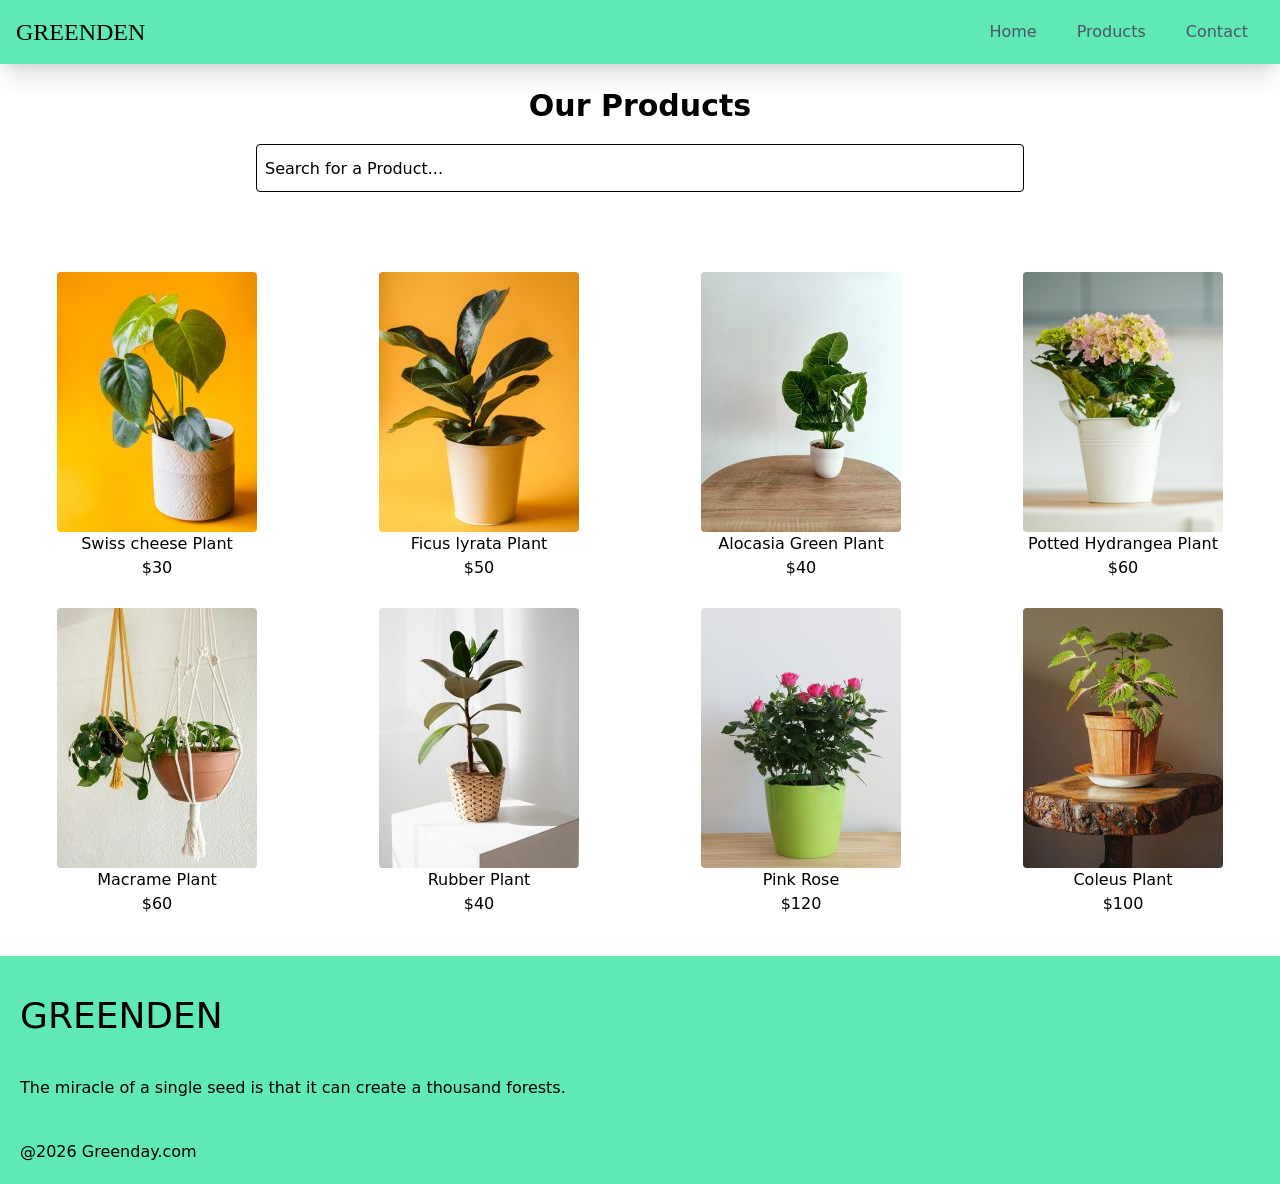
==== product.html @ 058a002a "Updated the File" ====
<!DOCTYPE html>
<html lang="en">

<head>
    <meta charset="UTF-8">
    <meta name="viewport" content="width=device-width, initial-scale=1.0">
    <title>Greenden-Products</title>

    <!-- stylesheet -->
    <link rel="stylesheet" href="./output.css">

</head>

<body>

    <!-- Navbar Section -->

    <nav class="bg-emerald-300 p-4 flex items-center justify-between shadow-xl sticky top-0 z-10 ">
        <a class="font-serif  text-2xl" href="./index.html"><h1 class="font-serif  text-2xl">GREENDEN</h1></a>
        <svg xmlns="http://www.w3.org/2000/svg" fill="none" viewBox="0 0 24 24" stroke-width="1.5" stroke="currentColor"
            class="size-6 md:hidden">
            <path stroke-linecap="round" stroke-linejoin="round" d="M3.75 6.75h16.5M3.75 12h16.5m-16.5 5.25h16.5" />
        </svg>

        <ul class=" gap-2 text-gray-600  hidden md:flex ">
            <li>
                <a class="hover:bg-mist-500 pt-2 pr-4 pl-4 pb-2   rounded-4xl  hover:text-white" href="./index.html">Home</a>
            </li>
            <li>
                <a class="hover:bg-mist-500 pt-2 pr-4 pl-4 pb-2   rounded-4xl  hover:text-white" href="#">Products</a>
            </li>
            <li>
                <a class="hover:bg-mist-500 pt-2 pr-4 pl-4 pb-2   rounded-4xl  hover:text-white" href="./contact.html">Contact</a>
            </li>
        </ul>
    </nav>

    <!-- Search  -->

    <section class="text-center mt-6 ">
        <h1 class="font-bold text-3xl">Our Products</h1>
        <input class="border border-black p-2 m-5 w-3/5  h-12   rounded"  placeholder="Search for a Product..." >
    </section>

<!-- Products  -->

 <section>
        <div class="grid grid-cols-2 md:grid-cols-4 mt-10 gap-2 text-center ">
            <div class="mt-5">
                <img src="./image/bestseller-1.jpg" alt="Swiss cheese image"
                    class="inline rounded hover:shadow-xl transform hover:-translate-y-1 ">
                <h2>Swiss cheese Plant</h2>
                <p>$30</p>
            </div>

            <div class="mt-5">
                <img src="./image/bestseller-2.jpg" alt="Ficus lyrata Plant image"
                    class="inline rounded hover:shadow-xl transform hover:-translate-y-1 ">
                <h2>Ficus lyrata Plant</h2>
                <p>$50</p>
            </div>

            <div class="mt-5">
                <img src="./image/bestseller-3.jpg" alt="Alocasia Green Plant image"
                    class="inline rounded hover:shadow-xl transform hover:-translate-y-1 ">
                <h2>Alocasia Green Plant</h2>
                <p>$40</p>
            </div>

            <div class="mt-5">
                <img src="./image/bestseller-4.jpg" alt="Potted Hydrangea Plant image"
                    class="inline rounded hover:shadow-xl transform hover:-translate-y-1 ">
                <h2>Potted Hydrangea Plant</h2>
                <p>$60</p>
            </div>

            <div class="mt-5">
                <img src="./image/bestseller-5.jpg" alt="Macrame Plant image"
                    class="inline rounded hover:shadow-xl transform hover:-translate-y-1 ">
                <h2>Macrame Plant</h2>
                <p>$60</p>
            </div>

            <div class="mt-5">
                <img src="./image/bestseller-6.jpg" alt="Rubber Plant image"
                    class="inline rounded hover:shadow-xl transform hover:-translate-y-1 ">
                <h2>Rubber Plant</h2>
                <p>$40</p>
            </div>

            <div class="mt-5">
                <img src="./image/bestseller-7.jpg" alt="Pink Rose image"
                    class="inline rounded hover:shadow-xl transform hover:-translate-y-1 ">
                <h2>Pink Rose</h2>
                <p>$120</p>
            </div>

            <div class="mt-5">
                <img src="./image/bestseller-8.jpg" alt="Coleus Plant image"
                    class="inline rounded hover:shadow-xl transform hover:-translate-y-1 ">
                <h2>Coleus Plant</h2>
                <p>$100</p>
            </div>

        </div>

    </section>

<!-- Footer  -->

    <section class="bg-emerald-300 p-5 mt-10 flex flex-col gap-10">
        <h1 class="font-medium text-4xl mt-5">GREENDEN</h1>
        <p>The miracle of a single seed is that it can create a thousand forests.</p>
        <p>@2026 Greenday.com</p>
    </section>
</body>

</html>
---- output.css ----
/*! tailwindcss v4.3.0 | MIT License | https://tailwindcss.com */
@layer properties;
@layer theme, base, components, utilities;
@layer theme {
  :root, :host {
    --font-sans: ui-sans-serif, system-ui, sans-serif, "Apple Color Emoji",
      "Segoe UI Emoji", "Segoe UI Symbol", "Noto Color Emoji";
    --font-serif: ui-serif, Georgia, Cambria, "Times New Roman", Times, serif;
    --font-mono: ui-monospace, SFMono-Regular, Menlo, Monaco, Consolas, "Liberation Mono",
      "Courier New", monospace;
    --color-amber-50: oklch(98.7% 0.022 95.277);
    --color-yellow-500: oklch(79.5% 0.184 86.047);
    --color-lime-600: oklch(64.8% 0.2 131.684);
    --color-green-800: oklch(44.8% 0.119 151.328);
    --color-emerald-300: oklch(84.5% 0.143 164.978);
    --color-emerald-400: oklch(76.5% 0.177 163.223);
    --color-blue-400: oklch(70.7% 0.165 254.624);
    --color-blue-500: oklch(62.3% 0.214 259.815);
    --color-blue-600: oklch(54.6% 0.245 262.881);
    --color-blue-700: oklch(48.8% 0.243 264.376);
    --color-indigo-400: oklch(67.3% 0.182 276.935);
    --color-slate-200: oklch(92.9% 0.013 255.508);
    --color-slate-300: oklch(86.9% 0.022 252.894);
    --color-slate-600: oklch(44.6% 0.043 257.281);
    --color-slate-900: oklch(20.8% 0.042 265.755);
    --color-gray-50: oklch(98.5% 0.002 247.839);
    --color-gray-100: oklch(96.7% 0.003 264.542);
    --color-gray-300: oklch(87.2% 0.01 258.338);
    --color-gray-400: oklch(70.7% 0.022 261.325);
    --color-gray-600: oklch(44.6% 0.03 256.802);
    --color-gray-700: oklch(37.3% 0.034 259.733);
    --color-olive-50: oklch(98.8% 0.003 106.5);
    --color-mist-500: oklch(56% 0.021 213.5);
    --color-black: #000;
    --color-white: #fff;
    --spacing: 0.25rem;
    --container-5xl: 64rem;
    --container-6xl: 72rem;
    --text-sm: 0.875rem;
    --text-sm--line-height: calc(1.25 / 0.875);
    --text-base: 1rem;
    --text-base--line-height: calc(1.5 / 1);
    --text-xl: 1.25rem;
    --text-xl--line-height: calc(1.75 / 1.25);
    --text-2xl: 1.5rem;
    --text-2xl--line-height: calc(2 / 1.5);
    --text-3xl: 1.875rem;
    --text-3xl--line-height: calc(2.25 / 1.875);
    --text-4xl: 2.25rem;
    --text-4xl--line-height: calc(2.5 / 2.25);
    --text-5xl: 3rem;
    --text-5xl--line-height: 1;
    --text-6xl: 3.75rem;
    --text-6xl--line-height: 1;
    --font-weight-medium: 500;
    --font-weight-semibold: 600;
    --font-weight-bold: 700;
    --leading-relaxed: 1.625;
    --radius-md: 0.375rem;
    --radius-2xl: 1rem;
    --radius-3xl: 1.5rem;
    --radius-4xl: 2rem;
    --animate-bounce: bounce 1s infinite;
    --default-transition-duration: 150ms;
    --default-transition-timing-function: cubic-bezier(0.4, 0, 0.2, 1);
    --default-font-family: var(--font-sans);
    --default-mono-font-family: var(--font-mono);
  }
}
@layer base {
  *, ::after, ::before, ::backdrop, ::file-selector-button {
    box-sizing: border-box;
    margin: 0;
    padding: 0;
    border: 0 solid;
  }
  html, :host {
    line-height: 1.5;
    -webkit-text-size-adjust: 100%;
    tab-size: 4;
    font-family: var(--default-font-family, ui-sans-serif, system-ui, sans-serif, "Apple Color Emoji", "Segoe UI Emoji", "Segoe UI Symbol", "Noto Color Emoji");
    font-feature-settings: var(--default-font-feature-settings, normal);
    font-variation-settings: var(--default-font-variation-settings, normal);
    -webkit-tap-highlight-color: transparent;
  }
  hr {
    height: 0;
    color: inherit;
    border-top-width: 1px;
  }
  abbr:where([title]) {
    -webkit-text-decoration: underline dotted;
    text-decoration: underline dotted;
  }
  h1, h2, h3, h4, h5, h6 {
    font-size: inherit;
    font-weight: inherit;
  }
  a {
    color: inherit;
    -webkit-text-decoration: inherit;
    text-decoration: inherit;
  }
  b, strong {
    font-weight: bolder;
  }
  code, kbd, samp, pre {
    font-family: var(--default-mono-font-family, ui-monospace, SFMono-Regular, Menlo, Monaco, Consolas, "Liberation Mono", "Courier New", monospace);
    font-feature-settings: var(--default-mono-font-feature-settings, normal);
    font-variation-settings: var(--default-mono-font-variation-settings, normal);
    font-size: 1em;
  }
  small {
    font-size: 80%;
  }
  sub, sup {
    font-size: 75%;
    line-height: 0;
    position: relative;
    vertical-align: baseline;
  }
  sub {
    bottom: -0.25em;
  }
  sup {
    top: -0.5em;
  }
  table {
    text-indent: 0;
    border-color: inherit;
    border-collapse: collapse;
  }
  :-moz-focusring {
    outline: auto;
  }
  progress {
    vertical-align: baseline;
  }
  summary {
    display: list-item;
  }
  ol, ul, menu {
    list-style: none;
  }
  img, svg, video, canvas, audio, iframe, embed, object {
    display: block;
    vertical-align: middle;
  }
  img, video {
    max-width: 100%;
    height: auto;
  }
  button, input, select, optgroup, textarea, ::file-selector-button {
    font: inherit;
    font-feature-settings: inherit;
    font-variation-settings: inherit;
    letter-spacing: inherit;
    color: inherit;
    border-radius: 0;
    background-color: transparent;
    opacity: 1;
  }
  :where(select:is([multiple], [size])) optgroup {
    font-weight: bolder;
  }
  :where(select:is([multiple], [size])) optgroup option {
    padding-inline-start: 20px;
  }
  ::file-selector-button {
    margin-inline-end: 4px;
  }
  ::placeholder {
    opacity: 1;
  }
  @supports (not (-webkit-appearance: -apple-pay-button))  or (contain-intrinsic-size: 1px) {
    ::placeholder {
      color: currentcolor;
      @supports (color: color-mix(in lab, red, red)) {
        color: color-mix(in oklab, currentcolor 50%, transparent);
      }
    }
  }
  textarea {
    resize: vertical;
  }
  ::-webkit-search-decoration {
    -webkit-appearance: none;
  }
  ::-webkit-date-and-time-value {
    min-height: 1lh;
    text-align: inherit;
  }
  ::-webkit-datetime-edit {
    display: inline-flex;
  }
  ::-webkit-datetime-edit-fields-wrapper {
    padding: 0;
  }
  ::-webkit-datetime-edit, ::-webkit-datetime-edit-year-field, ::-webkit-datetime-edit-month-field, ::-webkit-datetime-edit-day-field, ::-webkit-datetime-edit-hour-field, ::-webkit-datetime-edit-minute-field, ::-webkit-datetime-edit-second-field, ::-webkit-datetime-edit-millisecond-field, ::-webkit-datetime-edit-meridiem-field {
    padding-block: 0;
  }
  ::-webkit-calendar-picker-indicator {
    line-height: 1;
  }
  :-moz-ui-invalid {
    box-shadow: none;
  }
  button, input:where([type="button"], [type="reset"], [type="submit"]), ::file-selector-button {
    appearance: button;
  }
  ::-webkit-inner-spin-button, ::-webkit-outer-spin-button {
    height: auto;
  }
  [hidden]:where(:not([hidden="until-found"])) {
    display: none !important;
  }
}
@layer utilities {
  .sticky {
    position: sticky;
  }
  .top-0 {
    top: calc(var(--spacing) * 0);
  }
  .z-1 {
    z-index: 1;
  }
  .z-10 {
    z-index: 10;
  }
  .container {
    width: 100%;
    @media (width >= 40rem) {
      max-width: 40rem;
    }
    @media (width >= 48rem) {
      max-width: 48rem;
    }
    @media (width >= 64rem) {
      max-width: 64rem;
    }
    @media (width >= 80rem) {
      max-width: 80rem;
    }
    @media (width >= 96rem) {
      max-width: 96rem;
    }
  }
  .m-5 {
    margin: calc(var(--spacing) * 5);
  }
  .m-6 {
    margin: calc(var(--spacing) * 6);
  }
  .mx-auto {
    margin-inline: auto;
  }
  .mt-4 {
    margin-top: calc(var(--spacing) * 4);
  }
  .mt-5 {
    margin-top: calc(var(--spacing) * 5);
  }
  .mt-6 {
    margin-top: calc(var(--spacing) * 6);
  }
  .mt-8 {
    margin-top: calc(var(--spacing) * 8);
  }
  .mt-10 {
    margin-top: calc(var(--spacing) * 10);
  }
  .mt-12 {
    margin-top: calc(var(--spacing) * 12);
  }
  .mt-20 {
    margin-top: calc(var(--spacing) * 20);
  }
  .mb-2 {
    margin-bottom: calc(var(--spacing) * 2);
  }
  .mb-5 {
    margin-bottom: calc(var(--spacing) * 5);
  }
  .mb-6 {
    margin-bottom: calc(var(--spacing) * 6);
  }
  .mb-12 {
    margin-bottom: calc(var(--spacing) * 12);
  }
  .ml-4 {
    margin-left: calc(var(--spacing) * 4);
  }
  .block {
    display: block;
  }
  .flex {
    display: flex;
  }
  .grid {
    display: grid;
  }
  .hidden {
    display: none;
  }
  .inline {
    display: inline;
  }
  .inline-block {
    display: inline-block;
  }
  .table {
    display: table;
  }
  .size-6 {
    width: calc(var(--spacing) * 6);
    height: calc(var(--spacing) * 6);
  }
  .size-16 {
    width: calc(var(--spacing) * 16);
    height: calc(var(--spacing) * 16);
  }
  .size-full {
    width: 100%;
    height: 100%;
  }
  .h-1 {
    height: calc(var(--spacing) * 1);
  }
  .h-2 {
    height: calc(var(--spacing) * 2);
  }
  .h-8 {
    height: calc(var(--spacing) * 8);
  }
  .h-10 {
    height: calc(var(--spacing) * 10);
  }
  .h-12 {
    height: calc(var(--spacing) * 12);
  }
  .h-16 {
    height: calc(var(--spacing) * 16);
  }
  .h-50 {
    height: calc(var(--spacing) * 50);
  }
  .h-80 {
    height: calc(var(--spacing) * 80);
  }
  .w-3 {
    width: calc(var(--spacing) * 3);
  }
  .w-3\/5 {
    width: calc(3 / 5 * 100%);
  }
  .w-4 {
    width: calc(var(--spacing) * 4);
  }
  .w-4\/5 {
    width: calc(4 / 5 * 100%);
  }
  .w-6xl {
    width: var(--container-6xl);
  }
  .w-8 {
    width: calc(var(--spacing) * 8);
  }
  .w-60 {
    width: calc(var(--spacing) * 60);
  }
  .w-85 {
    width: calc(var(--spacing) * 85);
  }
  .w-full {
    width: 100%;
  }
  .max-w-5xl {
    max-width: var(--container-5xl);
  }
  .border-collapse {
    border-collapse: collapse;
  }
  .transform {
    transform: var(--tw-rotate-x,) var(--tw-rotate-y,) var(--tw-rotate-z,) var(--tw-skew-x,) var(--tw-skew-y,);
  }
  .animate-bounce {
    animation: var(--animate-bounce);
  }
  .cursor-pointer {
    cursor: pointer;
  }
  .resize {
    resize: both;
  }
  .grid-cols-2 {
    grid-template-columns: repeat(2, minmax(0, 1fr));
  }
  .flex-col {
    flex-direction: column;
  }
  .flex-wrap {
    flex-wrap: wrap;
  }
  .items-center {
    align-items: center;
  }
  .items-start {
    align-items: flex-start;
  }
  .justify-between {
    justify-content: space-between;
  }
  .justify-center {
    justify-content: center;
  }
  .gap-1 {
    gap: calc(var(--spacing) * 1);
  }
  .gap-2 {
    gap: calc(var(--spacing) * 2);
  }
  .gap-4 {
    gap: calc(var(--spacing) * 4);
  }
  .gap-5 {
    gap: calc(var(--spacing) * 5);
  }
  .gap-10 {
    gap: calc(var(--spacing) * 10);
  }
  .gap-16 {
    gap: calc(var(--spacing) * 16);
  }
  .space-y-4 {
    :where(& > :not(:last-child)) {
      --tw-space-y-reverse: 0;
      margin-block-start: calc(calc(var(--spacing) * 4) * var(--tw-space-y-reverse));
      margin-block-end: calc(calc(var(--spacing) * 4) * calc(1 - var(--tw-space-y-reverse)));
    }
  }
  .rounded {
    border-radius: 0.25rem;
  }
  .rounded-2xl {
    border-radius: var(--radius-2xl);
  }
  .rounded-3xl {
    border-radius: var(--radius-3xl);
  }
  .rounded-4xl {
    border-radius: var(--radius-4xl);
  }
  .rounded-full {
    border-radius: calc(infinity * 1px);
  }
  .rounded-md {
    border-radius: var(--radius-md);
  }
  .rounded-b-2xl {
    border-bottom-right-radius: var(--radius-2xl);
    border-bottom-left-radius: var(--radius-2xl);
  }
  .border {
    border-style: var(--tw-border-style);
    border-width: 1px;
  }
  .border-black {
    border-color: var(--color-black);
  }
  .border-blue-600 {
    border-color: var(--color-blue-600);
  }
  .bg-black {
    background-color: var(--color-black);
  }
  .bg-blue-600 {
    background-color: var(--color-blue-600);
  }
  .bg-emerald-300 {
    background-color: var(--color-emerald-300);
  }
  .bg-indigo-400 {
    background-color: var(--color-indigo-400);
  }
  .bg-slate-200 {
    background-color: var(--color-slate-200);
  }
  .bg-white {
    background-color: var(--color-white);
  }
  .fill-current {
    fill: currentcolor;
  }
  .fill-slate-600 {
    fill: var(--color-slate-600);
  }
  .p-2 {
    padding: calc(var(--spacing) * 2);
  }
  .p-3 {
    padding: calc(var(--spacing) * 3);
  }
  .p-4 {
    padding: calc(var(--spacing) * 4);
  }
  .p-5 {
    padding: calc(var(--spacing) * 5);
  }
  .px-3 {
    padding-inline: calc(var(--spacing) * 3);
  }
  .px-4 {
    padding-inline: calc(var(--spacing) * 4);
  }
  .py-2 {
    padding-block: calc(var(--spacing) * 2);
  }
  .py-2\.5 {
    padding-block: calc(var(--spacing) * 2.5);
  }
  .py-6 {
    padding-block: calc(var(--spacing) * 6);
  }
  .pt-1 {
    padding-top: calc(var(--spacing) * 1);
  }
  .pt-2 {
    padding-top: calc(var(--spacing) * 2);
  }
  .pr-1 {
    padding-right: calc(var(--spacing) * 1);
  }
  .pr-2 {
    padding-right: calc(var(--spacing) * 2);
  }
  .pr-4 {
    padding-right: calc(var(--spacing) * 4);
  }
  .pb-1 {
    padding-bottom: calc(var(--spacing) * 1);
  }
  .pb-2 {
    padding-bottom: calc(var(--spacing) * 2);
  }
  .pl-2 {
    padding-left: calc(var(--spacing) * 2);
  }
  .pl-4 {
    padding-left: calc(var(--spacing) * 4);
  }
  .text-center {
    text-align: center;
  }
  .text-left {
    text-align: left;
  }
  .text-start {
    text-align: start;
  }
  .font-mono {
    font-family: var(--font-mono);
  }
  .font-serif {
    font-family: var(--font-serif);
  }
  .text-2xl {
    font-size: var(--text-2xl);
    line-height: var(--tw-leading, var(--text-2xl--line-height));
  }
  .text-3xl {
    font-size: var(--text-3xl);
    line-height: var(--tw-leading, var(--text-3xl--line-height));
  }
  .text-4xl {
    font-size: var(--text-4xl);
    line-height: var(--tw-leading, var(--text-4xl--line-height));
  }
  .text-5xl {
    font-size: var(--text-5xl);
    line-height: var(--tw-leading, var(--text-5xl--line-height));
  }
  .text-base {
    font-size: var(--text-base);
    line-height: var(--tw-leading, var(--text-base--line-height));
  }
  .text-sm {
    font-size: var(--text-sm);
    line-height: var(--tw-leading, var(--text-sm--line-height));
  }
  .text-xl {
    font-size: var(--text-xl);
    line-height: var(--tw-leading, var(--text-xl--line-height));
  }
  .leading-relaxed {
    --tw-leading: var(--leading-relaxed);
    line-height: var(--leading-relaxed);
  }
  .font-bold {
    --tw-font-weight: var(--font-weight-bold);
    font-weight: var(--font-weight-bold);
  }
  .font-medium {
    --tw-font-weight: var(--font-weight-medium);
    font-weight: var(--font-weight-medium);
  }
  .font-semibold {
    --tw-font-weight: var(--font-weight-semibold);
    font-weight: var(--font-weight-semibold);
  }
  .text-amber-50 {
    color: var(--color-amber-50);
  }
  .text-blue-600 {
    color: var(--color-blue-600);
  }
  .text-gray-600 {
    color: var(--color-gray-600);
  }
  .text-lime-600 {
    color: var(--color-lime-600);
  }
  .text-slate-600 {
    color: var(--color-slate-600);
  }
  .text-slate-900 {
    color: var(--color-slate-900);
  }
  .text-white {
    color: var(--color-white);
  }
  .text-yellow-500 {
    color: var(--color-yellow-500);
  }
  .italic {
    font-style: italic;
  }
  .underline {
    text-decoration-line: underline;
  }
  .shadow {
    --tw-shadow: 0 1px 3px 0 var(--tw-shadow-color, rgb(0 0 0 / 0.1)), 0 1px 2px -1px var(--tw-shadow-color, rgb(0 0 0 / 0.1));
    box-shadow: var(--tw-inset-shadow), var(--tw-inset-ring-shadow), var(--tw-ring-offset-shadow), var(--tw-ring-shadow), var(--tw-shadow);
  }
  .shadow-2xl {
    --tw-shadow: 0 25px 50px -12px var(--tw-shadow-color, rgb(0 0 0 / 0.25));
    box-shadow: var(--tw-inset-shadow), var(--tw-inset-ring-shadow), var(--tw-ring-offset-shadow), var(--tw-ring-shadow), var(--tw-shadow);
  }
  .shadow-xl {
    --tw-shadow: 0 20px 25px -5px var(--tw-shadow-color, rgb(0 0 0 / 0.1)), 0 8px 10px -6px var(--tw-shadow-color, rgb(0 0 0 / 0.1));
    box-shadow: var(--tw-inset-shadow), var(--tw-inset-ring-shadow), var(--tw-ring-offset-shadow), var(--tw-ring-shadow), var(--tw-shadow);
  }
  .shadow-blue-400 {
    --tw-shadow-color: oklch(70.7% 0.165 254.624);
    @supports (color: color-mix(in lab, red, red)) {
      --tw-shadow-color: color-mix(in oklab, var(--color-blue-400) var(--tw-shadow-alpha), transparent);
    }
  }
  .shadow-olive-50 {
    --tw-shadow-color: oklch(98.8% 0.003 106.5);
    @supports (color: color-mix(in lab, red, red)) {
      --tw-shadow-color: color-mix(in oklab, var(--color-olive-50) var(--tw-shadow-alpha), transparent);
    }
  }
  .outline {
    outline-style: var(--tw-outline-style);
    outline-width: 1px;
  }
  .outline-1 {
    outline-style: var(--tw-outline-style);
    outline-width: 1px;
  }
  .-outline-offset-1 {
    outline-offset: calc(1px * -1);
  }
  .outline-slate-300 {
    outline-color: var(--color-slate-300);
  }
  .transition-all {
    transition-property: all;
    transition-timing-function: var(--tw-ease, var(--default-transition-timing-function));
    transition-duration: var(--tw-duration, var(--default-transition-duration));
  }
  .hover\:-translate-y-1 {
    &:hover {
      @media (hover: hover) {
        --tw-translate-y: calc(var(--spacing) * -1);
        translate: var(--tw-translate-x) var(--tw-translate-y);
      }
    }
  }
  .hover\:translate-y-1 {
    &:hover {
      @media (hover: hover) {
        --tw-translate-y: calc(var(--spacing) * 1);
        translate: var(--tw-translate-x) var(--tw-translate-y);
      }
    }
  }
  .hover\:animate-none {
    &:hover {
      @media (hover: hover) {
        animation: none;
      }
    }
  }
  .hover\:border {
    &:hover {
      @media (hover: hover) {
        border-style: var(--tw-border-style);
        border-width: 1px;
      }
    }
  }
  .hover\:bg-blue-700 {
    &:hover {
      @media (hover: hover) {
        background-color: var(--color-blue-700);
      }
    }
  }
  .hover\:bg-gray-50 {
    &:hover {
      @media (hover: hover) {
        background-color: var(--color-gray-50);
      }
    }
  }
  .hover\:bg-mist-500 {
    &:hover {
      @media (hover: hover) {
        background-color: var(--color-mist-500);
      }
    }
  }
  .hover\:text-black {
    &:hover {
      @media (hover: hover) {
        color: var(--color-black);
      }
    }
  }
  .hover\:text-green-800 {
    &:hover {
      @media (hover: hover) {
        color: var(--color-green-800);
      }
    }
  }
  .hover\:text-white {
    &:hover {
      @media (hover: hover) {
        color: var(--color-white);
      }
    }
  }
  .hover\:underline {
    &:hover {
      @media (hover: hover) {
        text-decoration-line: underline;
      }
    }
  }
  .hover\:shadow {
    &:hover {
      @media (hover: hover) {
        --tw-shadow: 0 1px 3px 0 var(--tw-shadow-color, rgb(0 0 0 / 0.1)), 0 1px 2px -1px var(--tw-shadow-color, rgb(0 0 0 / 0.1));
        box-shadow: var(--tw-inset-shadow), var(--tw-inset-ring-shadow), var(--tw-ring-offset-shadow), var(--tw-ring-shadow), var(--tw-shadow);
      }
    }
  }
  .hover\:shadow-2xl {
    &:hover {
      @media (hover: hover) {
        --tw-shadow: 0 25px 50px -12px var(--tw-shadow-color, rgb(0 0 0 / 0.25));
        box-shadow: var(--tw-inset-shadow), var(--tw-inset-ring-shadow), var(--tw-ring-offset-shadow), var(--tw-ring-shadow), var(--tw-shadow);
      }
    }
  }
  .hover\:shadow-2xs {
    &:hover {
      @media (hover: hover) {
        --tw-shadow: 0 1px var(--tw-shadow-color, rgb(0 0 0 / 0.05));
        box-shadow: var(--tw-inset-shadow), var(--tw-inset-ring-shadow), var(--tw-ring-offset-shadow), var(--tw-ring-shadow), var(--tw-shadow);
      }
    }
  }
  .hover\:shadow-xl {
    &:hover {
      @media (hover: hover) {
        --tw-shadow: 0 20px 25px -5px var(--tw-shadow-color, rgb(0 0 0 / 0.1)), 0 8px 10px -6px var(--tw-shadow-color, rgb(0 0 0 / 0.1));
        box-shadow: var(--tw-inset-shadow), var(--tw-inset-ring-shadow), var(--tw-ring-offset-shadow), var(--tw-ring-shadow), var(--tw-shadow);
      }
    }
  }
  .focus\:outline-2 {
    &:focus {
      outline-style: var(--tw-outline-style);
      outline-width: 2px;
    }
  }
  .focus\:-outline-offset-2 {
    &:focus {
      outline-offset: calc(2px * -1);
    }
  }
  .focus\:outline-blue-600 {
    &:focus {
      outline-color: var(--color-blue-600);
    }
  }
  .focus\:outline-none {
    &:focus {
      --tw-outline-style: none;
      outline-style: none;
    }
  }
  .focus-visible\:ring-2 {
    &:focus-visible {
      --tw-ring-shadow: var(--tw-ring-inset,) 0 0 0 calc(2px + var(--tw-ring-offset-width)) var(--tw-ring-color, currentcolor);
      box-shadow: var(--tw-inset-shadow), var(--tw-inset-ring-shadow), var(--tw-ring-offset-shadow), var(--tw-ring-shadow), var(--tw-shadow);
    }
  }
  .focus-visible\:ring-blue-500 {
    &:focus-visible {
      --tw-ring-color: var(--color-blue-500);
    }
  }
  .motion-safe\:animate-bounce {
    @media (prefers-reduced-motion: no-preference) {
      animation: var(--animate-bounce);
    }
  }
  .motion-reduce\:animate-bounce {
    @media (prefers-reduced-motion: reduce) {
      animation: var(--animate-bounce);
    }
  }
  .md\:block {
    @media (width >= 48rem) {
      display: block;
    }
  }
  .md\:flex {
    @media (width >= 48rem) {
      display: flex;
    }
  }
  .md\:grid {
    @media (width >= 48rem) {
      display: grid;
    }
  }
  .md\:hidden {
    @media (width >= 48rem) {
      display: none;
    }
  }
  .md\:grid-cols-2 {
    @media (width >= 48rem) {
      grid-template-columns: repeat(2, minmax(0, 1fr));
    }
  }
  .md\:grid-cols-4 {
    @media (width >= 48rem) {
      grid-template-columns: repeat(4, minmax(0, 1fr));
    }
  }
  .md\:gap-0 {
    @media (width >= 48rem) {
      gap: calc(var(--spacing) * 0);
    }
  }
  .md\:p-0 {
    @media (width >= 48rem) {
      padding: calc(var(--spacing) * 0);
    }
  }
  .md\:px-6 {
    @media (width >= 48rem) {
      padding-inline: calc(var(--spacing) * 6);
    }
  }
  .md\:text-4xl {
    @media (width >= 48rem) {
      font-size: var(--text-4xl);
      line-height: var(--tw-leading, var(--text-4xl--line-height));
    }
  }
  .md\:text-5xl {
    @media (width >= 48rem) {
      font-size: var(--text-5xl);
      line-height: var(--tw-leading, var(--text-5xl--line-height));
    }
  }
}
@property --tw-rotate-x {
  syntax: "*";
  inherits: false;
}
@property --tw-rotate-y {
  syntax: "*";
  inherits: false;
}
@property --tw-rotate-z {
  syntax: "*";
  inherits: false;
}
@property --tw-skew-x {
  syntax: "*";
  inherits: false;
}
@property --tw-skew-y {
  syntax: "*";
  inherits: false;
}
@property --tw-space-y-reverse {
  syntax: "*";
  inherits: false;
  initial-value: 0;
}
@property --tw-border-style {
  syntax: "*";
  inherits: false;
  initial-value: solid;
}
@property --tw-leading {
  syntax: "*";
  inherits: false;
}
@property --tw-font-weight {
  syntax: "*";
  inherits: false;
}
@property --tw-shadow {
  syntax: "*";
  inherits: false;
  initial-value: 0 0 #0000;
}
@property --tw-shadow-color {
  syntax: "*";
  inherits: false;
}
@property --tw-shadow-alpha {
  syntax: "<percentage>";
  inherits: false;
  initial-value: 100%;
}
@property --tw-inset-shadow {
  syntax: "*";
  inherits: false;
  initial-value: 0 0 #0000;
}
@property --tw-inset-shadow-color {
  syntax: "*";
  inherits: false;
}
@property --tw-inset-shadow-alpha {
  syntax: "<percentage>";
  inherits: false;
  initial-value: 100%;
}
@property --tw-ring-color {
  syntax: "*";
  inherits: false;
}
@property --tw-ring-shadow {
  syntax: "*";
  inherits: false;
  initial-value: 0 0 #0000;
}
@property --tw-inset-ring-color {
  syntax: "*";
  inherits: false;
}
@property --tw-inset-ring-shadow {
  syntax: "*";
  inherits: false;
  initial-value: 0 0 #0000;
}
@property --tw-ring-inset {
  syntax: "*";
  inherits: false;
}
@property --tw-ring-offset-width {
  syntax: "<length>";
  inherits: false;
  initial-value: 0px;
}
@property --tw-ring-offset-color {
  syntax: "*";
  inherits: false;
  initial-value: #fff;
}
@property --tw-ring-offset-shadow {
  syntax: "*";
  inherits: false;
  initial-value: 0 0 #0000;
}
@property --tw-outline-style {
  syntax: "*";
  inherits: false;
  initial-value: solid;
}
@property --tw-translate-x {
  syntax: "*";
  inherits: false;
  initial-value: 0;
}
@property --tw-translate-y {
  syntax: "*";
  inherits: false;
  initial-value: 0;
}
@property --tw-translate-z {
  syntax: "*";
  inherits: false;
  initial-value: 0;
}
@keyframes bounce {
  0%, 100% {
    transform: translateY(-25%);
    animation-timing-function: cubic-bezier(0.8, 0, 1, 1);
  }
  50% {
    transform: none;
    animation-timing-function: cubic-bezier(0, 0, 0.2, 1);
  }
}
@layer properties {
  @supports ((-webkit-hyphens: none) and (not (margin-trim: inline))) or ((-moz-orient: inline) and (not (color:rgb(from red r g b)))) {
    *, ::before, ::after, ::backdrop {
      --tw-rotate-x: initial;
      --tw-rotate-y: initial;
      --tw-rotate-z: initial;
      --tw-skew-x: initial;
      --tw-skew-y: initial;
      --tw-space-y-reverse: 0;
      --tw-border-style: solid;
      --tw-leading: initial;
      --tw-font-weight: initial;
      --tw-shadow: 0 0 #0000;
      --tw-shadow-color: initial;
      --tw-shadow-alpha: 100%;
      --tw-inset-shadow: 0 0 #0000;
      --tw-inset-shadow-color: initial;
      --tw-inset-shadow-alpha: 100%;
      --tw-ring-color: initial;
      --tw-ring-shadow: 0 0 #0000;
      --tw-inset-ring-color: initial;
      --tw-inset-ring-shadow: 0 0 #0000;
      --tw-ring-inset: initial;
      --tw-ring-offset-width: 0px;
      --tw-ring-offset-color: #fff;
      --tw-ring-offset-shadow: 0 0 #0000;
      --tw-outline-style: solid;
      --tw-translate-x: 0;
      --tw-translate-y: 0;
      --tw-translate-z: 0;
    }
  }
}
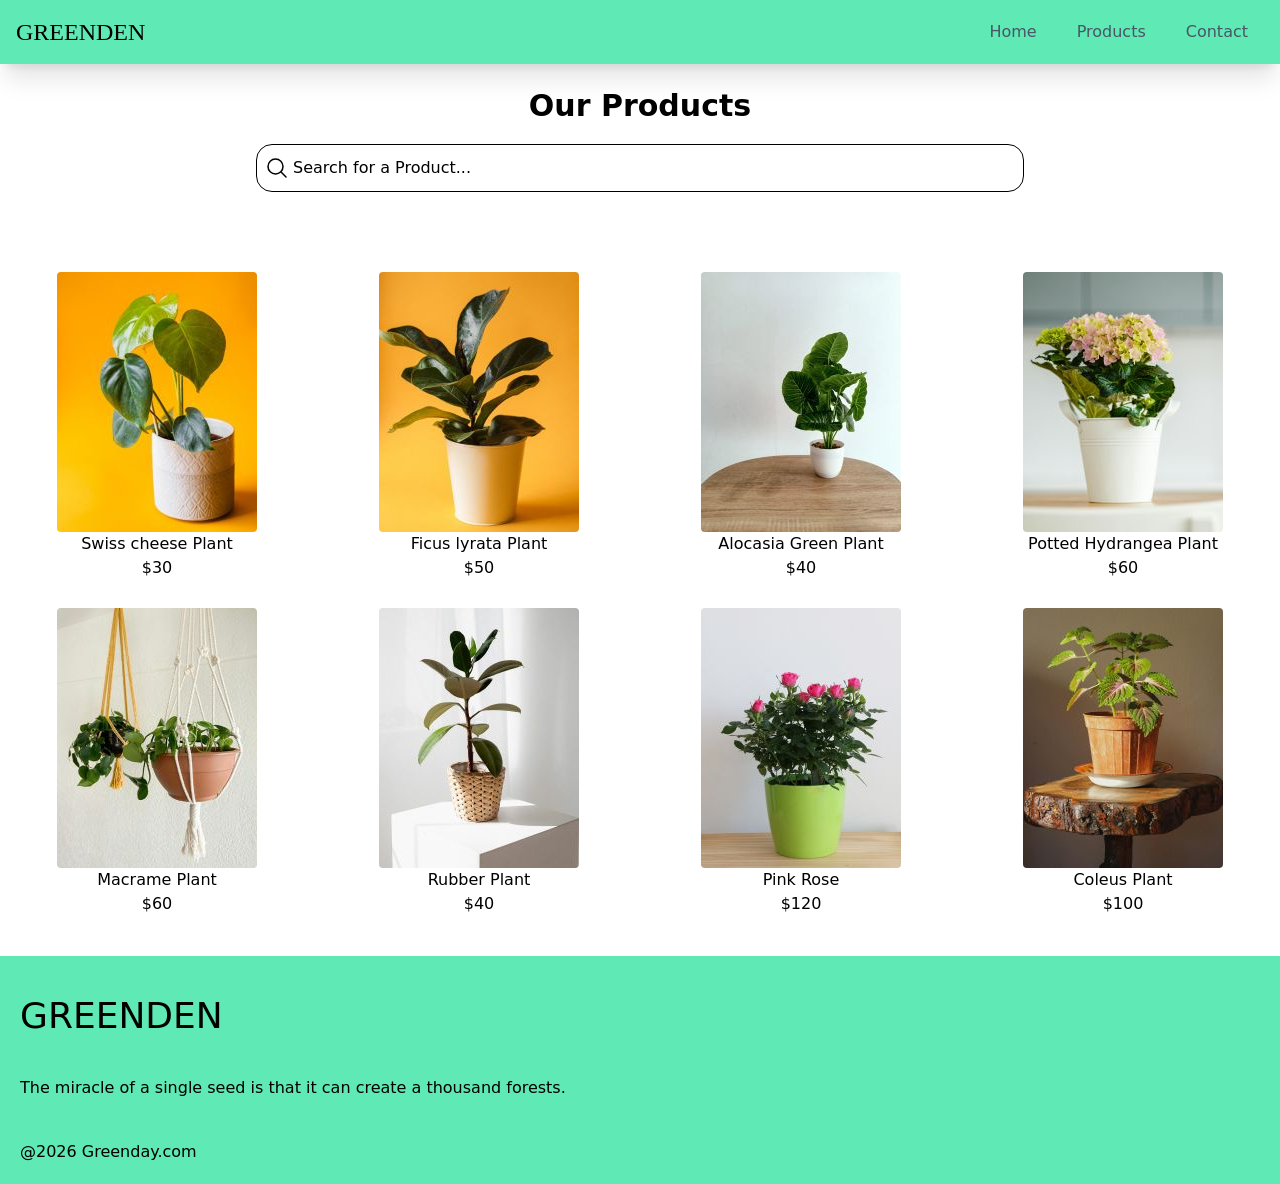
==== commit 39f53047: "updated the file" ====
--- a/product.html
+++ b/product.html
@@ -16,7 +16,9 @@
     <!-- Navbar Section -->
 
     <nav class="bg-emerald-300 p-4 flex items-center justify-between shadow-xl sticky top-0 z-10 ">
-        <a class="font-serif  text-2xl" href="./index.html"><h1 class="font-serif  text-2xl">GREENDEN</h1></a>
+        <a class="font-serif  text-2xl" href="./index.html">
+            <h1 class="font-serif  text-2xl">GREENDEN</h1>
+        </a>
         <svg xmlns="http://www.w3.org/2000/svg" fill="none" viewBox="0 0 24 24" stroke-width="1.5" stroke="currentColor"
             class="size-6 md:hidden">
             <path stroke-linecap="round" stroke-linejoin="round" d="M3.75 6.75h16.5M3.75 12h16.5m-16.5 5.25h16.5" />
@@ -24,27 +26,38 @@
 
         <ul class=" gap-2 text-gray-600  hidden md:flex ">
             <li>
-                <a class="hover:bg-mist-500 pt-2 pr-4 pl-4 pb-2   rounded-4xl  hover:text-white" href="./index.html">Home</a>
+                <a class="hover:bg-mist-500 pt-2 pr-4 pl-4 pb-2   rounded-4xl  hover:text-white"
+                    href="./index.html">Home</a>
             </li>
             <li>
                 <a class="hover:bg-mist-500 pt-2 pr-4 pl-4 pb-2   rounded-4xl  hover:text-white" href="#">Products</a>
             </li>
             <li>
-                <a class="hover:bg-mist-500 pt-2 pr-4 pl-4 pb-2   rounded-4xl  hover:text-white" href="./contact.html">Contact</a>
+                <a class="hover:bg-mist-500 pt-2 pr-4 pl-4 pb-2   rounded-4xl  hover:text-white"
+                    href="./contact.html">Contact</a>
             </li>
         </ul>
     </nav>
 
     <!-- Search  -->
 
-    <section class="text-center mt-6 ">
+    <section class="text-center mt-6 flex flex-col items-center">
         <h1 class="font-bold text-3xl">Our Products</h1>
-        <input class="border border-black p-2 m-5 w-3/5  h-12   rounded"  placeholder="Search for a Product..." >
+            <div class="border border-black p-2 m-5 w-3/5  h-12   rounded-2xl flex items-center gap-1">
+            <svg xmlns="http://www.w3.org/2000/svg" fill="none" viewBox="0 0 24 24" stroke-width="1.5"
+                stroke="currentColor" class="size-6">
+                <path stroke-linecap="round" stroke-linejoin="round"
+                    d="m21 21-5.197-5.197m0 0A7.5 7.5 0 1 0 5.196 5.196a7.5 7.5 0 0 0 10.607 10.607Z" />
+            </svg>
+            <input class="outline-0 w-max" placeholder="Search for a Product...">
+        </div>
+       
+        
     </section>
 
-<!-- Products  -->
+    <!-- Products  -->
 
- <section>
+    <section>
         <div class="grid grid-cols-2 md:grid-cols-4 mt-10 gap-2 text-center ">
             <div class="mt-5">
                 <img src="./image/bestseller-1.jpg" alt="Swiss cheese image"
@@ -106,7 +119,7 @@
 
     </section>
 
-<!-- Footer  -->
+    <!-- Footer  -->
 
     <section class="bg-emerald-300 p-5 mt-10 flex flex-col gap-10">
         <h1 class="font-medium text-4xl mt-5">GREENDEN</h1>
--- a/output.css
+++ b/output.css
@@ -375,6 +375,9 @@
   .w-full {
     width: 100%;
   }
+  .w-max {
+    width: max-content;
+  }
   .max-w-5xl {
     max-width: var(--container-5xl);
   }
@@ -407,6 +410,9 @@
   }
   .items-start {
     align-items: flex-start;
+  }
+  .justify-around {
+    justify-content: space-around;
   }
   .justify-between {
     justify-content: space-between;
@@ -525,6 +531,9 @@
   .pt-1 {
     padding-top: calc(var(--spacing) * 1);
   }
+  .pt-1\.5 {
+    padding-top: calc(var(--spacing) * 1.5);
+  }
   .pt-2 {
     padding-top: calc(var(--spacing) * 2);
   }
@@ -539,6 +548,9 @@
   }
   .pb-1 {
     padding-bottom: calc(var(--spacing) * 1);
+  }
+  .pb-1\.5 {
+    padding-bottom: calc(var(--spacing) * 1.5);
   }
   .pb-2 {
     padding-bottom: calc(var(--spacing) * 2);
@@ -666,6 +678,10 @@
     outline-style: var(--tw-outline-style);
     outline-width: 1px;
   }
+  .outline-0 {
+    outline-style: var(--tw-outline-style);
+    outline-width: 0px;
+  }
   .outline-1 {
     outline-style: var(--tw-outline-style);
     outline-width: 1px;
@@ -723,6 +739,13 @@
     &:hover {
       @media (hover: hover) {
         background-color: var(--color-gray-50);
+      }
+    }
+  }
+  .hover\:bg-gray-400 {
+    &:hover {
+      @media (hover: hover) {
+        background-color: var(--color-gray-400);
       }
     }
   }
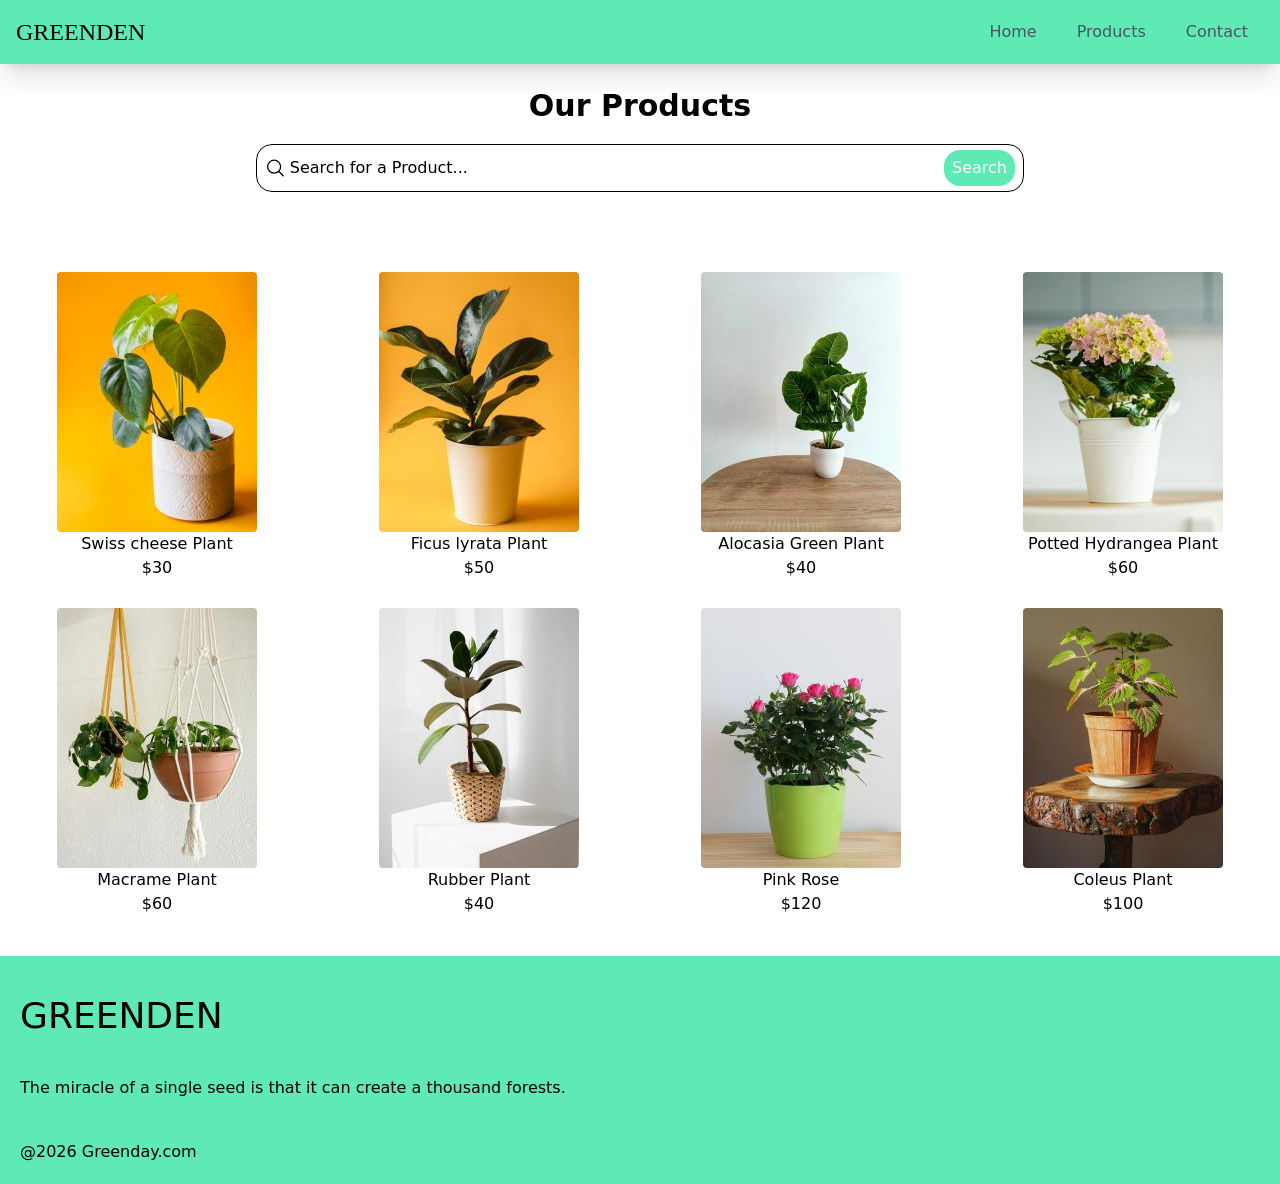
==== commit 4f75906e: "updated the file" ====
--- a/product.html
+++ b/product.html
@@ -43,13 +43,14 @@
 
     <section class="text-center mt-6 flex flex-col items-center">
         <h1 class="font-bold text-3xl">Our Products</h1>
-            <div class="border border-black p-2 m-5 w-3/5  h-12   rounded-2xl flex items-center gap-1">
+            <div class="border border-black p-2 m-5 w-3/5  h-12   rounded-2xl flex items-center gap-1 transform hover:-translate-y-1 hover:shadow-2xl">
             <svg xmlns="http://www.w3.org/2000/svg" fill="none" viewBox="0 0 24 24" stroke-width="1.5"
                 stroke="currentColor" class="size-6">
                 <path stroke-linecap="round" stroke-linejoin="round"
                     d="m21 21-5.197-5.197m0 0A7.5 7.5 0 1 0 5.196 5.196a7.5 7.5 0 0 0 10.607 10.607Z" />
             </svg>
-            <input class="outline-0 w-max" placeholder="Search for a Product...">
+            <input class="outline-0 w-full" placeholder="Search for a Product...">
+            <button class="bg-emerald-300 text-white pl-2 pr-2 pt-1.5 pb-1.5 rounded-2xl hover:bg-gray-400 hover:text-black">Search</button>
         </div>
        
         
--- a/output.css
+++ b/output.css
@@ -623,6 +623,9 @@
   .text-amber-50 {
     color: var(--color-amber-50);
   }
+  .text-black {
+    color: var(--color-black);
+  }
   .text-blue-600 {
     color: var(--color-blue-600);
   }
